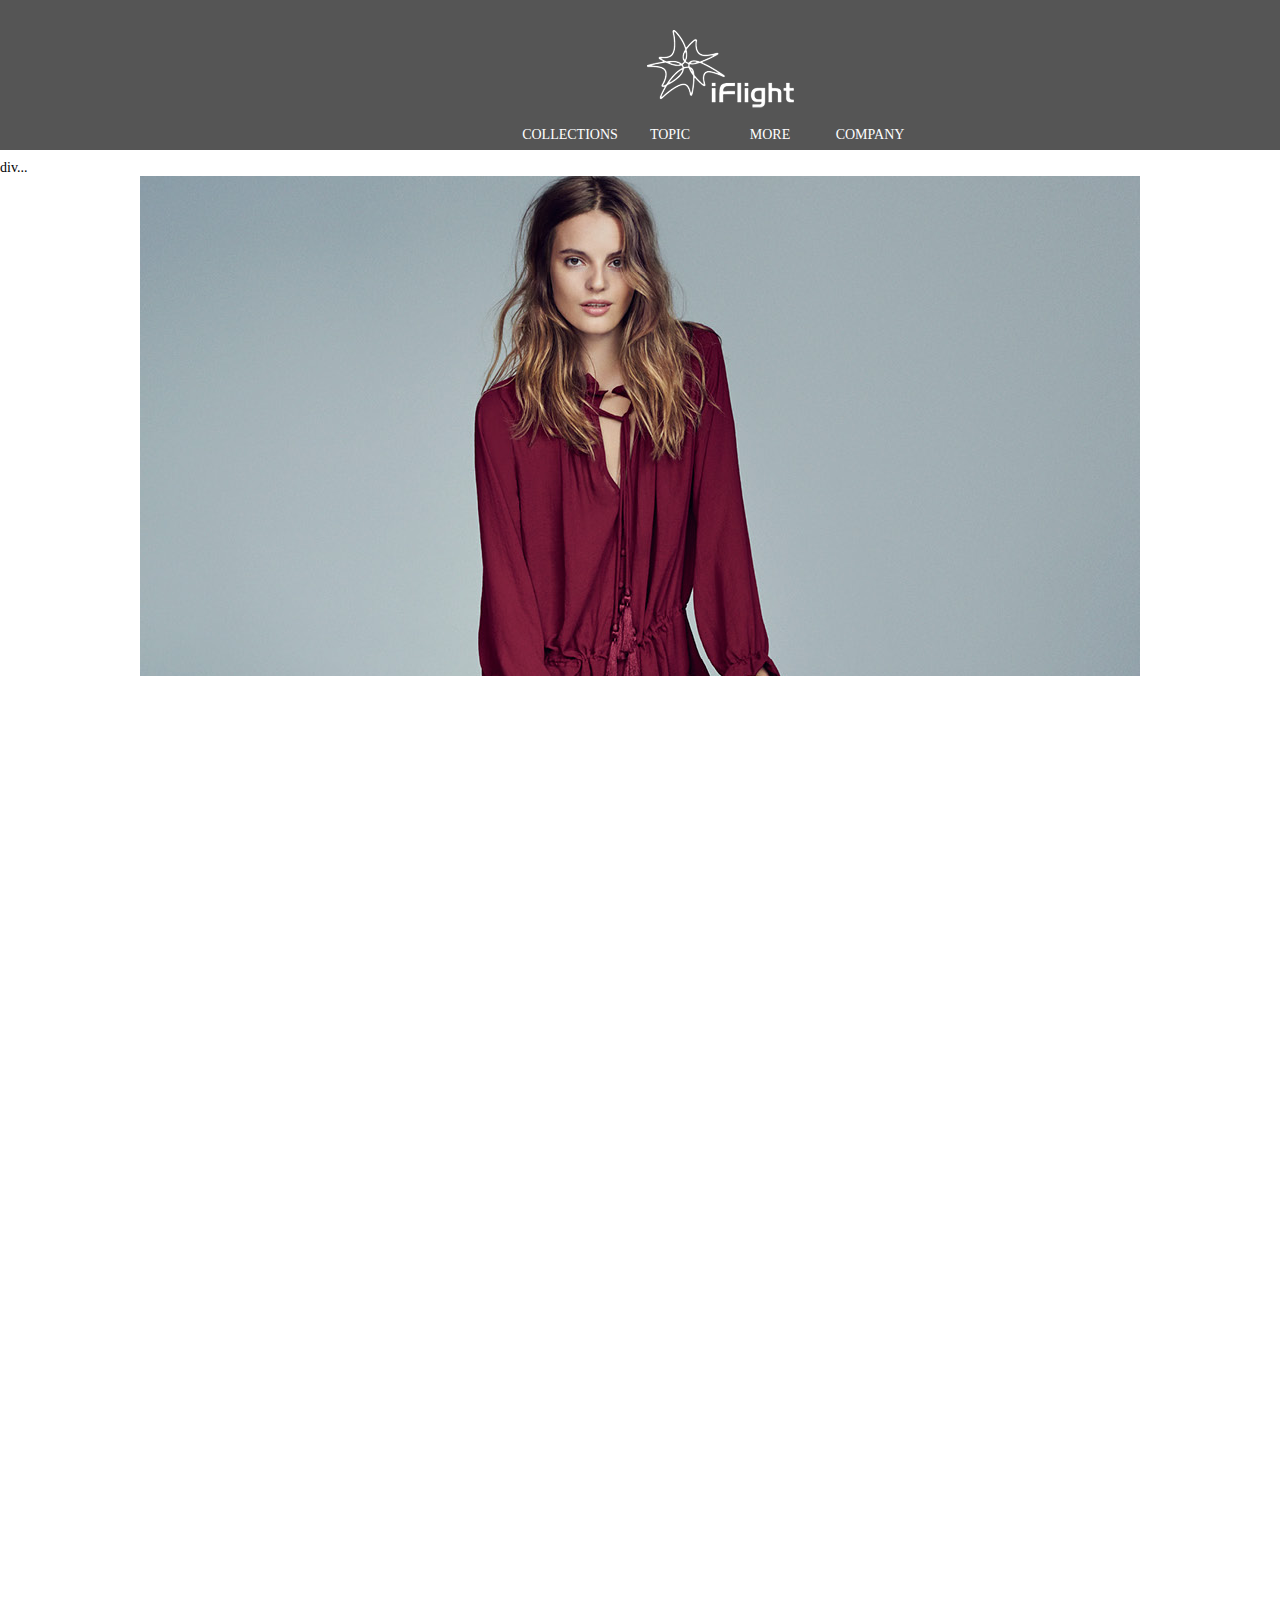
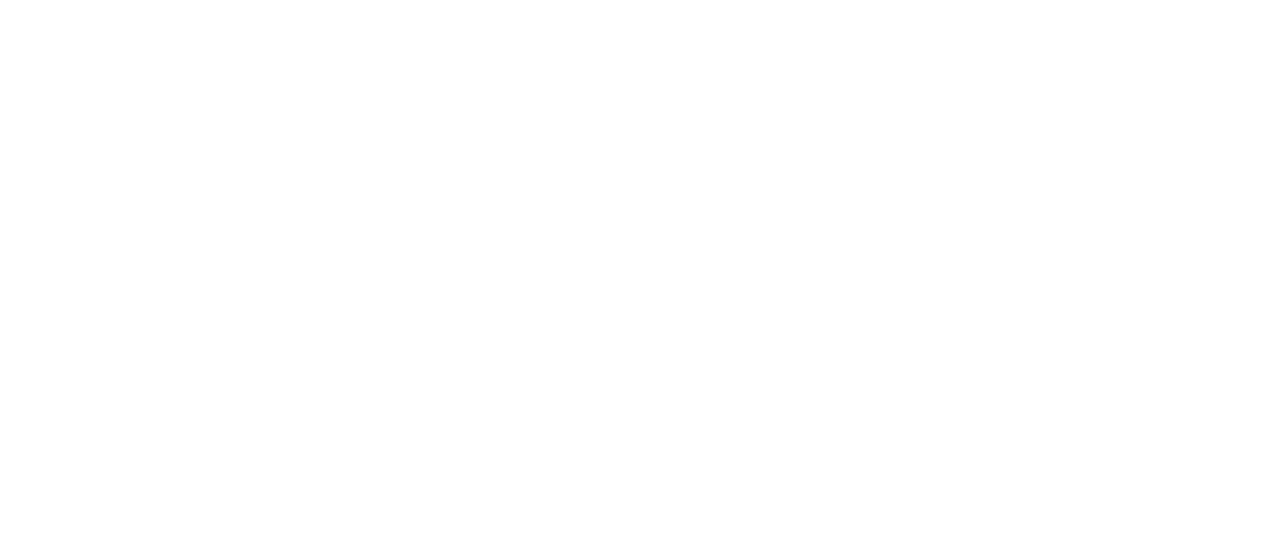
==== collections.html @ 8829ba72 "iFlight" ====
<!DOCTYPE html>
<html lang="en">
<head>
    <meta charset="UTF-8">
    <title>iFlight collections</title>
    <style>@import ".idea/css/collections.css";</style>
</head>
<body>
<div id="nav">
    <div class="logo"></div>
    <div class="top">
        <ul>
            <li>
                <a href="collections.html" target="_blank">COLLECTIONS</a>
            </li>
            <li>
                <a href="">TOPIC</a>
            </li>
            <li>
                <a href="">MORE</a>
            </li>
            <li>
                <a href="">COMPANY</a>
            </li>
        </ul>
    </div>
</div>
<div id="wrapper">div...
    <div class="top">
        <div class="photo"></div>
    </div>


</div>


</body>
</html>
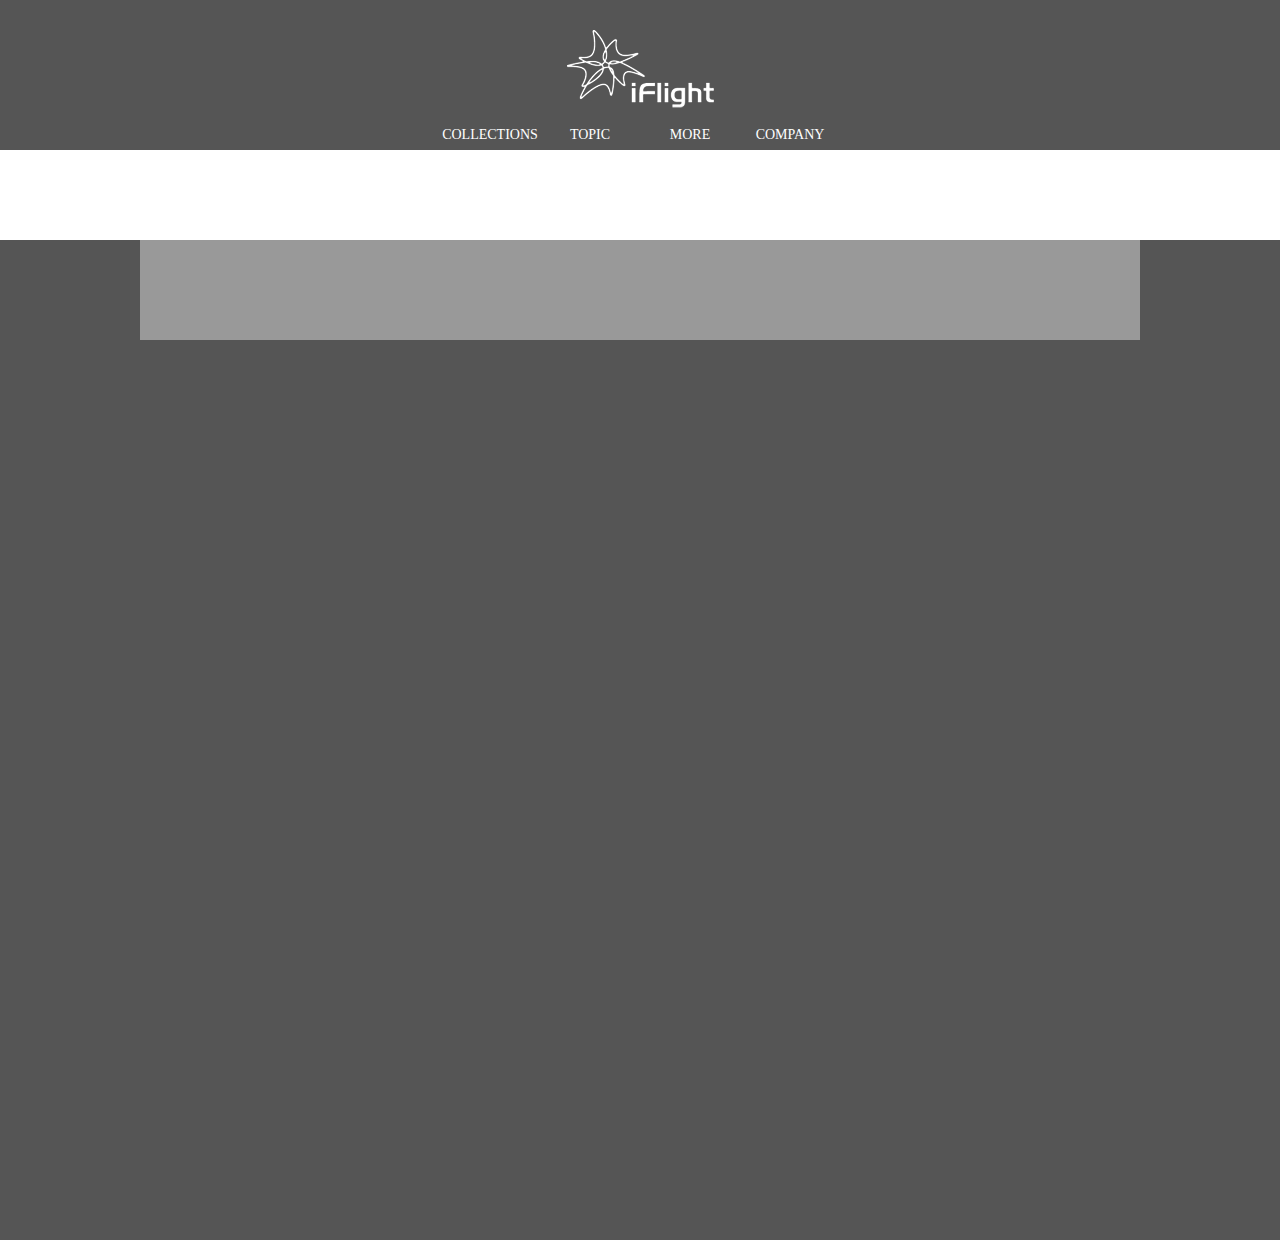
==== commit d68f4eee: "iFlight" ====
--- a/collections.html
+++ b/collections.html
@@ -1,9 +1,15 @@
 <!DOCTYPE html>
-<html lang="en">
+<html lang="zh">
 <head>
     <meta charset="UTF-8">
     <title>iFlight collections</title>
     <style>@import ".idea/css/collections.css";</style>
+    <link rel="stylesheet" href=".idea/css/reset.css" type="text/css" media="all">
+    <link rel="stylesheet" href=".idea/css/style.css" type="text/css" media="all">
+    <script type="text/javascript" src=".idea/js/jquery-1.4.2.min.js" ></script>
+    <script type="text/javascript" src=".idea/js/roundabout.js"></script>
+    <script type="text/javascript" src=".idea/js/roundabout_shapes.js"></script>
+    <script type="text/javascript" src=".idea/js/gallery_init.js"></script>
 </head>
 <body>
 <div id="nav">
@@ -25,11 +31,24 @@
         </ul>
     </div>
 </div>
-<div id="wrapper">div...
-    <div class="top">
-        <div class="photo"></div>
+<div id="wrapper">
+    <section id="gallery">
+        <div class="container">
+            <ul id="myRoundabout">
+                <li><img src=".idea/img/slide3.jpg" alt=""></li>
+                <li><img src=".idea/img/slide2.jpg" alt=""></li>
+                <li><img src=".idea/img/slide5.jpg" alt=""></li>
+                <li><img src=".idea/img/slide1.jpg" alt=""></li>
+                <li><img src=".idea/img/slide4.jpg" alt=""></li>
+            </ul>
+        </div>
+    </section>
+    <div id="header">
+        <div class="top">
+
+
+        </div>
     </div>
-
 
 </div>
 
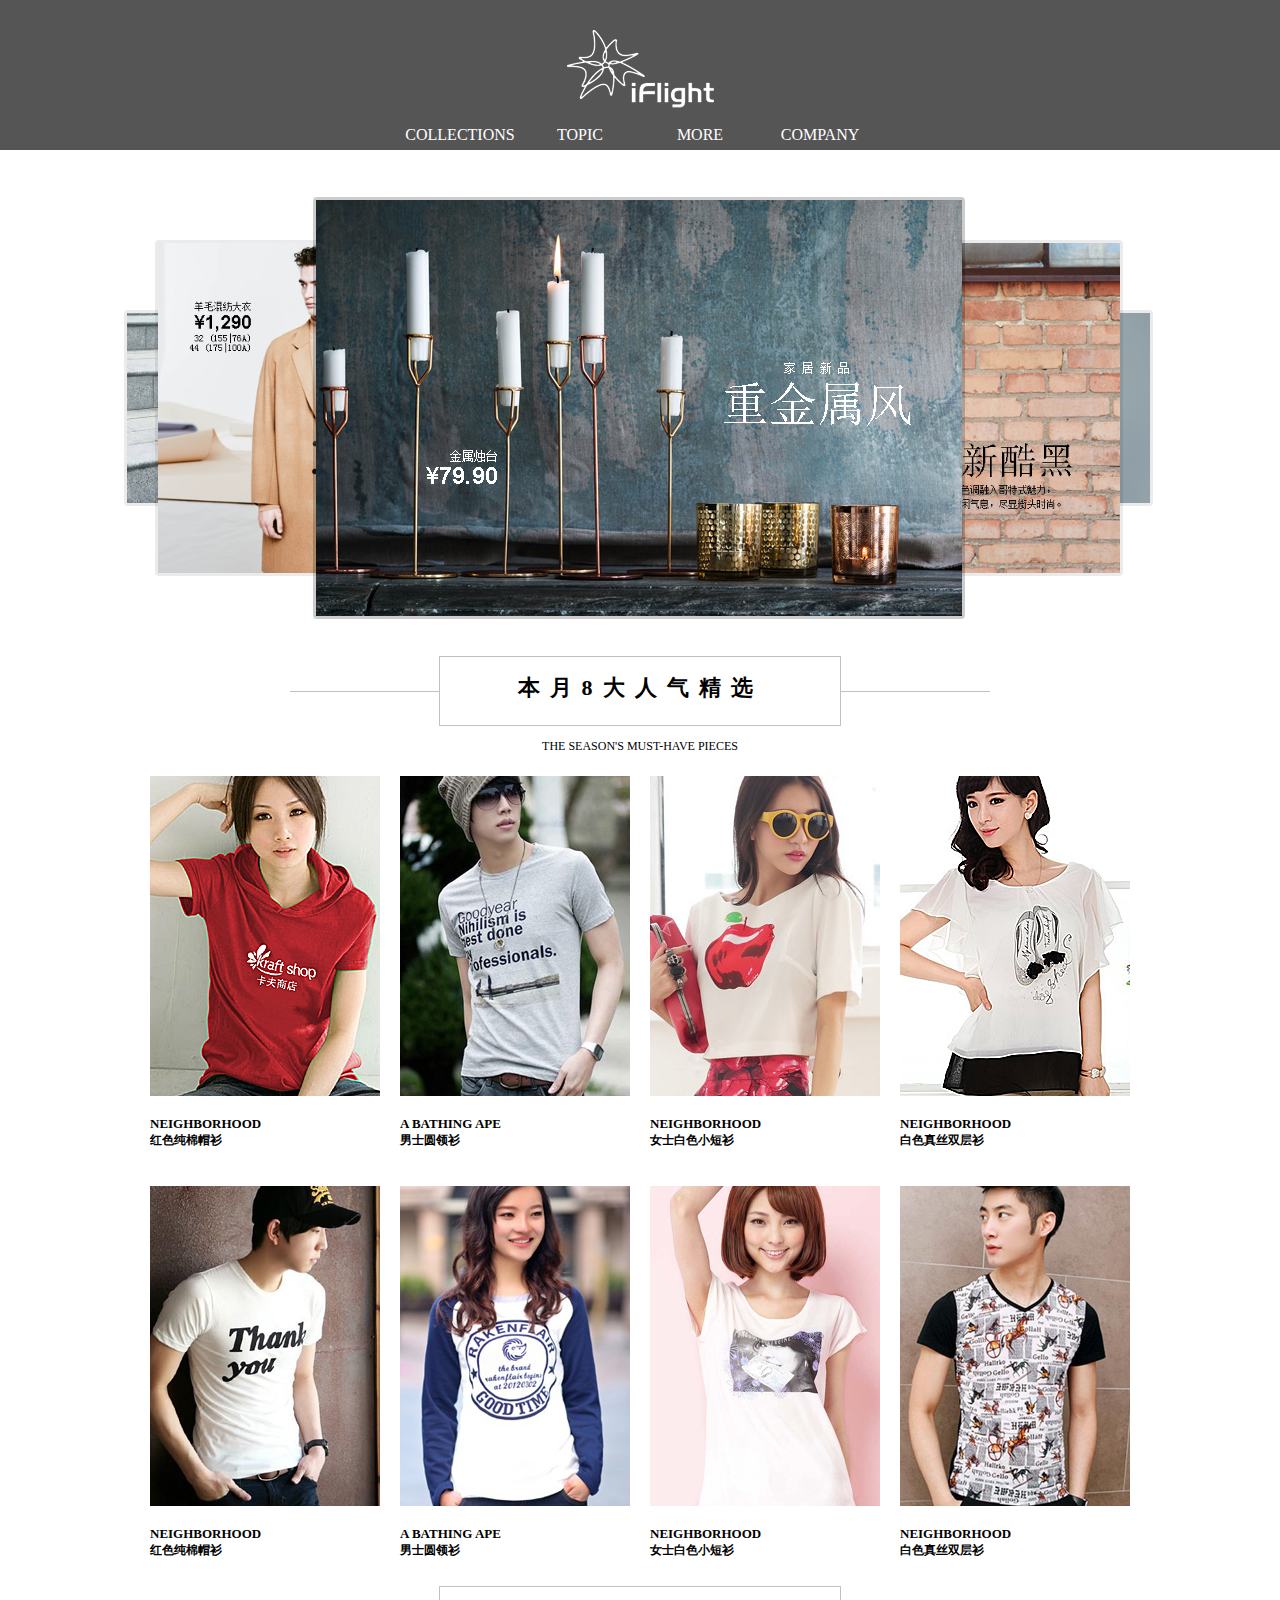
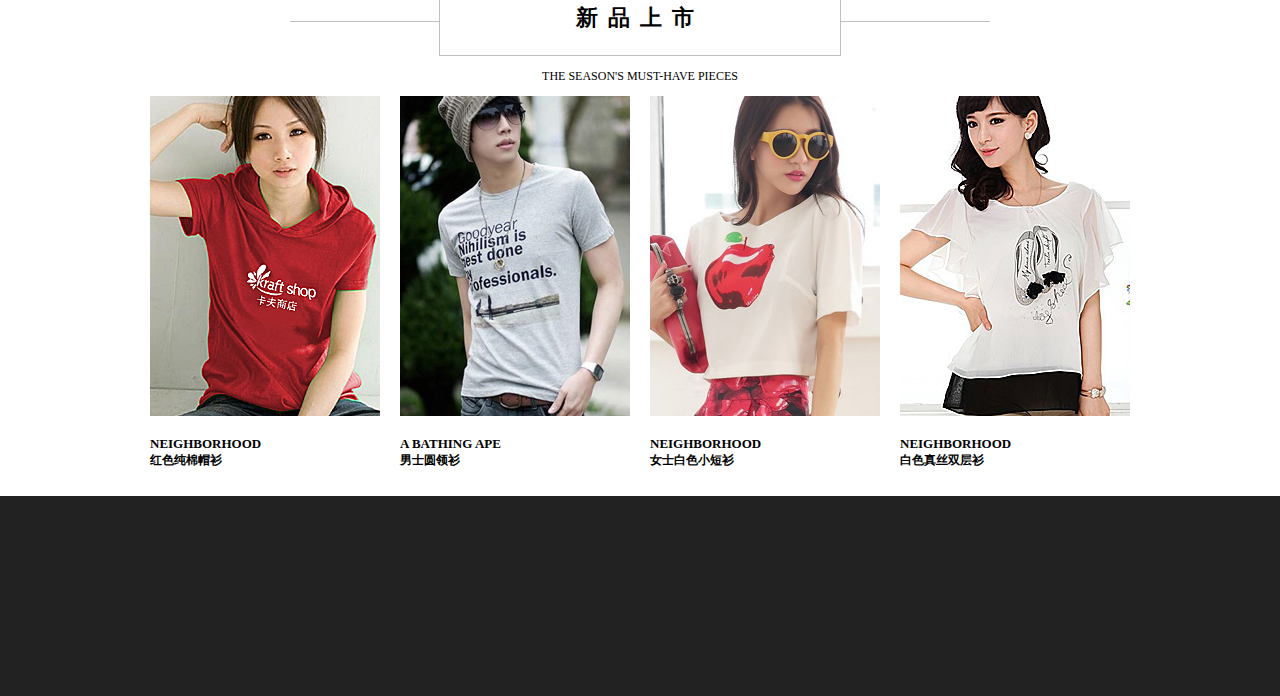
==== commit d84f26b7: "iFlight" ====
--- a/collections.html
+++ b/collections.html
@@ -45,12 +45,144 @@
     </section>
     <div id="header">
         <div class="top">
-
-
+            <a href="">
+                <div class="title">本月8大人气精选</div>
+                <div class="line"></div>
+                <div class="title_text">THE SEASON'S MUST-HAVE PIECES</div>
+            </a>
+        </div>
+        <div class="photo">
+            <div class="photo_box">
+                <a href=""><img src=".idea/img/collections_Photo_1.jpg" alt=""></a>
+            </div>
+            <div class="photo_box">
+                <a href=""><img src=".idea/img/collections_Photo_2.jpg" alt=""></a>
+            </div>
+            <div class="photo_box">
+                <a href=""><img src=".idea/img/collections_Photo_3.jpg" alt=""></a>
+            </div>
+            <div class="photo_box">
+                <a href=""><img src=".idea/img/collections_Photo_4.jpg" alt=""></a>
+            </div>
+        </div>
+        <div class="photo_text">
+            <div class="photo_text_box">
+                <a href="">
+                    <h1>NEIGHBORHOOD</h1>
+                    <h2>红色纯棉帽衫</h2>
+                </a>
+            </div>
+            <div class="photo_text_box">
+                <a href="">
+                    <h1>A BATHING APE</h1>
+                    <h2>男士圆领衫</h2>
+                </a>
+            </div>
+            <div class="photo_text_box">
+                <a href="">
+                    <h1>NEIGHBORHOOD</h1>
+                    <h2>女士白色小短衫</h2>
+                </a>
+            </div>
+            <div class="photo_text_box">
+                <a href="">
+                    <h1>NEIGHBORHOOD</h1>
+                    <h2>白色真丝双层衫</h2>
+                </a>
+            </div>
+        </div>
+        <div class="photo">
+            <div class="photo_box">
+                <a href=""><img src=".idea/img/collections_Photo_5.jpg" alt=""></a>
+            </div>
+            <div class="photo_box">
+                <a href=""><img src=".idea/img/collections_Photo_6.jpg" alt=""></a>
+            </div>
+            <div class="photo_box">
+                <a href=""><img src=".idea/img/collections_Photo_7.jpg" alt=""></a>
+            </div>
+            <div class="photo_box">
+                <a href=""><img src=".idea/img/collections_Photo_8.jpg" alt=""></a>
+            </div>
+        </div>
+        <div class="photo_text">
+            <div class="photo_text_box">
+                <a href="">
+                    <h1>NEIGHBORHOOD</h1>
+                    <h2>红色纯棉帽衫</h2>
+                </a>
+            </div>
+            <div class="photo_text_box">
+                <a href="">
+                    <h1>A BATHING APE</h1>
+                    <h2>男士圆领衫</h2>
+                </a>
+            </div>
+            <div class="photo_text_box">
+                <a href="">
+                    <h1>NEIGHBORHOOD</h1>
+                    <h2>女士白色小短衫</h2>
+                </a>
+            </div>
+            <div class="photo_text_box">
+                <a href="">
+                    <h1>NEIGHBORHOOD</h1>
+                    <h2>白色真丝双层衫</h2>
+                </a>
+            </div>
+        </div>
+        <div class="Middle">
+            <div class="top1">
+                <a href="">
+                <div class="title">新品上市</div>
+                <div class="line"></div>
+                <div class="title_text">THE SEASON'S MUST-HAVE PIECES</div>
+            </a>
+            </div>
+            <div class="photo">
+                <div class="photo_box">
+                    <a href=""><img src=".idea/img/collections_Photo_1.jpg" alt=""></a>
+                </div>
+                <div class="photo_box">
+                    <a href=""><img src=".idea/img/collections_Photo_2.jpg" alt=""></a>
+                </div>
+                <div class="photo_box">
+                    <a href=""><img src=".idea/img/collections_Photo_3.jpg" alt=""></a>
+                </div>
+                <div class="photo_box">
+                    <a href=""><img src=".idea/img/collections_Photo_4.jpg" alt=""></a>
+                </div>
+            </div>
+            <div class="photo_text">
+                <div class="photo_text_box">
+                    <a href="">
+                        <h1>NEIGHBORHOOD</h1>
+                        <h2>红色纯棉帽衫</h2>
+                    </a>
+                </div>
+                <div class="photo_text_box">
+                    <a href="">
+                        <h1>A BATHING APE</h1>
+                        <h2>男士圆领衫</h2>
+                    </a>
+                </div>
+                <div class="photo_text_box">
+                    <a href="">
+                        <h1>NEIGHBORHOOD</h1>
+                        <h2>女士白色小短衫</h2>
+                    </a>
+                </div>
+                <div class="photo_text_box">
+                    <a href="">
+                        <h1>NEIGHBORHOOD</h1>
+                        <h2>白色真丝双层衫</h2>
+                    </a>
+                </div>
+            </div>
         </div>
     </div>
-
 </div>
+<div id="footer"></div>
 
 
 </body>
--- a/.idea/css/style.css
+++ b/.idea/css/style.css
@@ -0,0 +1,39 @@
+
+/* Global Structure ============================================================= */
+.container {
+	margin: 0 auto;
+	position: relative;
+	width: 1000px;
+	font-size:.8125em;
+}
+
+	/*Gallery*/
+	#gallery {
+		height:496px;
+		overflow:hidden;
+		background:url(../images/gallerry-bg.gif) 0 0 repeat-x;
+	}
+
+
+/*===== gallery =====*/
+.roundabout-holder  {
+	width:850px;
+	height:496px;
+	margin:0 auto;
+}
+.roundabout-moveable-item {
+   width: 646px;
+   height: 416px;
+   cursor: pointer;
+	 border:3px solid #ccc;
+	 border:3px solid rgba(0, 0, 0, 0.08);
+   border-radius:4px;
+	 -moz-border-radius:4px;
+	 -webkit-border-radius:4px;
+}
+	.roundabout-moveable-item img{
+		width:100%;
+	}
+.roundabout-in-focus {
+	border:3px solid rgba(0, 0, 0, 0.2);
+}
